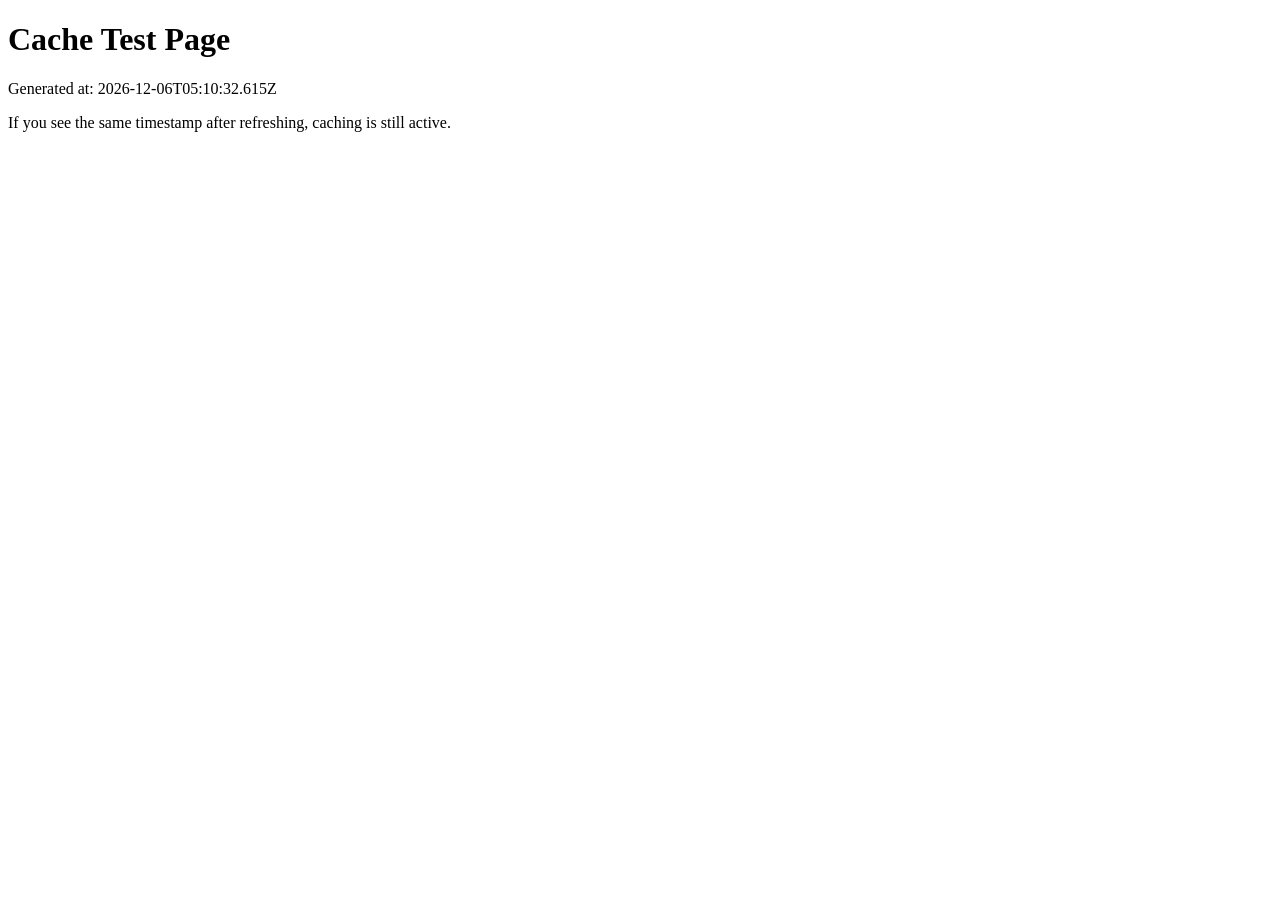
==== tracking/src/main/resources/static/cache-test.html @ b7cca205 "refactor: Remove Google Sheets sync and simplify to local database storage - Remove SyncController, " ====
<!DOCTYPE html>
<html>
<head>
    <meta charset="UTF-8">
    <meta http-equiv="Cache-Control" content="no-cache, no-store, must-revalidate">
    <meta http-equiv="Pragma" content="no-cache">
    <meta http-equiv="Expires" content="0">
    <title>Cache Test</title>
</head>
<body>
    <h1>Cache Test Page</h1>
    <p>Generated at: <span id="timestamp"></span></p>
    <p>If you see the same timestamp after refreshing, caching is still active.</p>
    
    <script>
        document.getElementById('timestamp').textContent = new Date().toISOString();
        console.log('Cache test loaded at:', new Date().toISOString());
    </script>
</body>
</html>
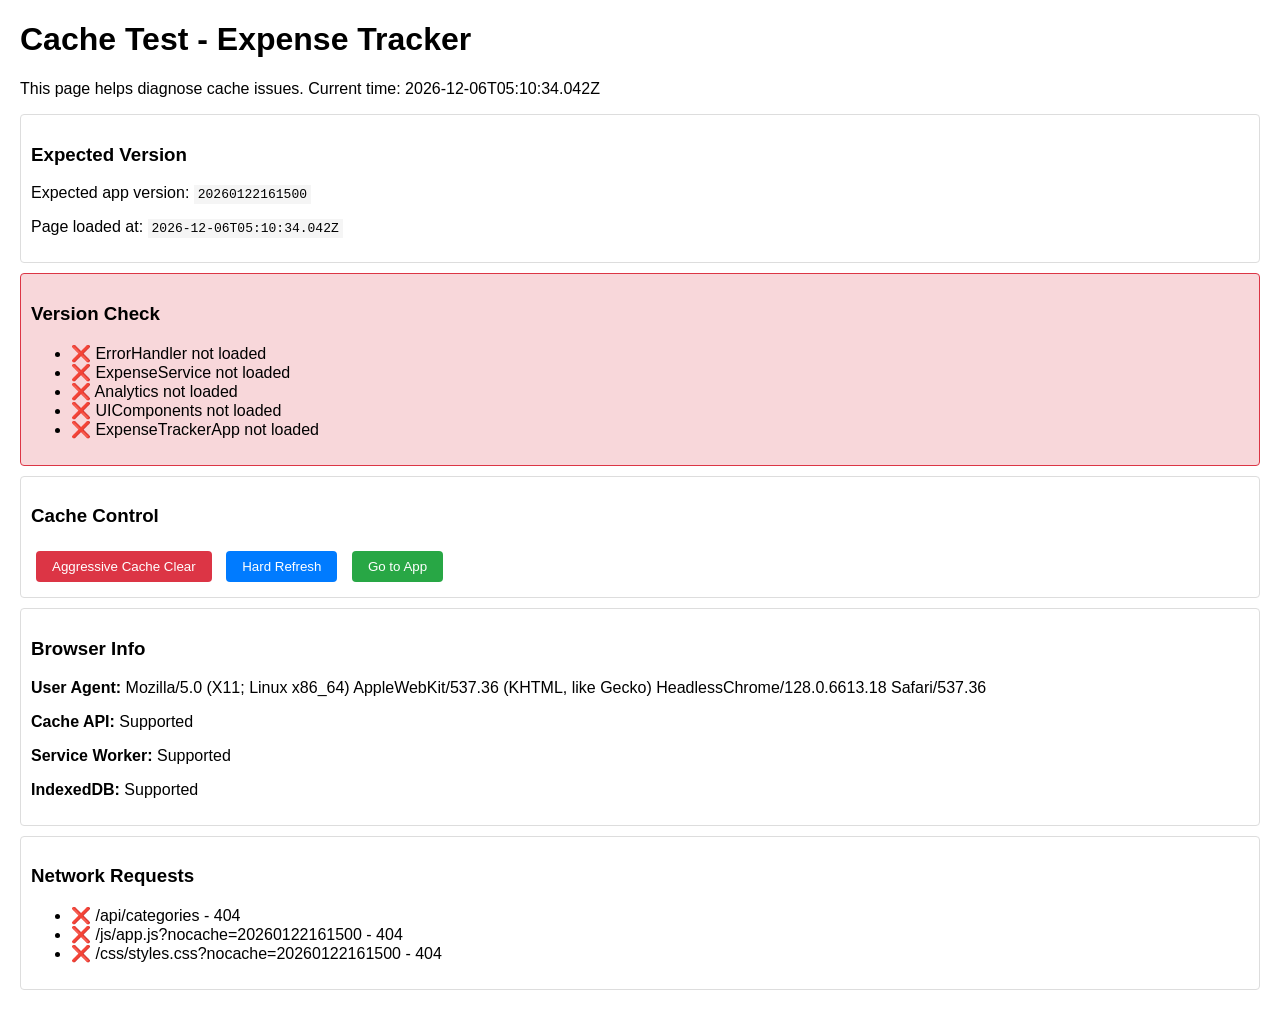
==== commit 2bd07ed1: "feat(expense-tracking): Add enhanced dashboard, payment methods, tags, and theme support - Add Cache" ====
--- a/tracking/src/main/resources/static/cache-test.html
+++ b/tracking/src/main/resources/static/cache-test.html
@@ -5,16 +5,207 @@
     <meta http-equiv="Cache-Control" content="no-cache, no-store, must-revalidate">
     <meta http-equiv="Pragma" content="no-cache">
     <meta http-equiv="Expires" content="0">
-    <title>Cache Test</title>
+    <title>Cache Test - Expense Tracker</title>
+    <style>
+        body { font-family: Arial, sans-serif; margin: 20px; }
+        .test-item { margin: 10px 0; padding: 10px; border-radius: 4px; border: 1px solid #ddd; }
+        .pass { background: #e8f5e8; border-color: #4caf50; }
+        .fail { background: #f8d7da; border-color: #dc3545; }
+        .version { font-family: monospace; background: #f5f5f5; padding: 2px 4px; }
+        button { padding: 8px 16px; margin: 5px; border: none; border-radius: 4px; cursor: pointer; }
+        .btn-primary { background: #007bff; color: white; }
+        .btn-danger { background: #dc3545; color: white; }
+        .btn-success { background: #28a745; color: white; }
+    </style>
 </head>
 <body>
-    <h1>Cache Test Page</h1>
-    <p>Generated at: <span id="timestamp"></span></p>
-    <p>If you see the same timestamp after refreshing, caching is still active.</p>
+    <h1>Cache Test - Expense Tracker</h1>
+    <p>This page helps diagnose cache issues. Current time: <span id="current-time"></span></p>
+    
+    <div class="test-item">
+        <h3>Expected Version</h3>
+        <p>Expected app version: <span class="version">20260122161500</span></p>
+        <p>Page loaded at: <span class="version" id="page-load-time"></span></p>
+    </div>
+    
+    <div id="version-test" class="test-item">
+        <h3>Version Check</h3>
+        <p>Loading JavaScript files to check versions...</p>
+    </div>
+    
+    <div class="test-item">
+        <h3>Cache Control</h3>
+        <button class="btn-danger" onclick="aggressiveCacheClear()">Aggressive Cache Clear</button>
+        <button class="btn-primary" onclick="window.location.reload(true)">Hard Refresh</button>
+        <button class="btn-success" onclick="window.location.href='/'">Go to App</button>
+    </div>
+    
+    <div class="test-item">
+        <h3>Browser Info</h3>
+        <p><strong>User Agent:</strong> <span id="user-agent"></span></p>
+        <p><strong>Cache API:</strong> <span id="cache-api"></span></p>
+        <p><strong>Service Worker:</strong> <span id="service-worker"></span></p>
+        <p><strong>IndexedDB:</strong> <span id="indexeddb"></span></p>
+    </div>
+    
+    <div class="test-item">
+        <h3>Network Requests</h3>
+        <div id="network-tests"></div>
+    </div>
+    
+    <!-- Load the app scripts to test versions -->
+    <script src="/js/error-handler.js?nocache=20260122161500&force=reload&test=true"></script>
+    <script src="/js/expense-service.js?nocache=20260122161500&force=reload&test=true"></script>
+    <script src="/js/analytics.js?nocache=20260122161500&force=reload&test=true"></script>
+    <script src="/js/ui-components.js?nocache=20260122161500&force=reload&test=true"></script>
+    <script src="/js/app.js?nocache=20260122161500&force=reload&test=true"></script>
     
     <script>
-        document.getElementById('timestamp').textContent = new Date().toISOString();
-        console.log('Cache test loaded at:', new Date().toISOString());
+        const expectedVersion = '20260122161500';
+        
+        // Update current time
+        document.getElementById('current-time').textContent = new Date().toISOString();
+        document.getElementById('page-load-time').textContent = new Date().toISOString();
+        
+        // Browser info
+        document.getElementById('user-agent').textContent = navigator.userAgent;
+        document.getElementById('cache-api').textContent = 'caches' in window ? 'Supported' : 'Not supported';
+        document.getElementById('service-worker').textContent = 'serviceWorker' in navigator ? 'Supported' : 'Not supported';
+        document.getElementById('indexeddb').textContent = 'indexedDB' in window ? 'Supported' : 'Not supported';
+        
+        // Version check
+        setTimeout(() => {
+            const versionTest = document.getElementById('version-test');
+            let allGood = true;
+            let results = [];
+            
+            // Check if classes loaded
+            if (typeof ErrorHandler !== 'undefined') {
+                results.push('✅ ErrorHandler loaded');
+            } else {
+                results.push('❌ ErrorHandler not loaded');
+                allGood = false;
+            }
+            
+            if (typeof ExpenseService !== 'undefined') {
+                results.push('✅ ExpenseService loaded');
+            } else {
+                results.push('❌ ExpenseService not loaded');
+                allGood = false;
+            }
+            
+            if (typeof Analytics !== 'undefined') {
+                const analytics = new Analytics();
+                if (analytics.version === expectedVersion) {
+                    results.push('✅ Analytics version correct: ' + analytics.version);
+                } else {
+                    results.push('❌ Analytics version wrong: ' + (analytics.version || 'undefined') + ' (expected: ' + expectedVersion + ')');
+                    allGood = false;
+                }
+            } else {
+                results.push('❌ Analytics not loaded');
+                allGood = false;
+            }
+            
+            if (typeof UIComponents !== 'undefined') {
+                results.push('✅ UIComponents loaded');
+            } else {
+                results.push('❌ UIComponents not loaded');
+                allGood = false;
+            }
+            
+            if (typeof ExpenseTrackerApp !== 'undefined') {
+                results.push('✅ ExpenseTrackerApp loaded');
+            } else {
+                results.push('❌ ExpenseTrackerApp not loaded');
+                allGood = false;
+            }
+            
+            versionTest.className = 'test-item ' + (allGood ? 'pass' : 'fail');
+            versionTest.innerHTML = '<h3>Version Check</h3><ul><li>' + results.join('</li><li>') + '</li></ul>';
+        }, 1000);
+        
+        // Network tests
+        async function testNetworkRequests() {
+            const networkTests = document.getElementById('network-tests');
+            const tests = [
+                '/api/categories',
+                '/js/app.js?nocache=' + expectedVersion,
+                '/css/styles.css?nocache=' + expectedVersion
+            ];
+            
+            const results = [];
+            
+            for (const url of tests) {
+                try {
+                    const response = await fetch(url, { 
+                        cache: 'no-cache',
+                        headers: { 'Cache-Control': 'no-cache' }
+                    });
+                    if (response.ok) {
+                        results.push(`✅ ${url} - ${response.status}`);
+                    } else {
+                        results.push(`❌ ${url} - ${response.status}`);
+                    }
+                } catch (error) {
+                    results.push(`❌ ${url} - Error: ${error.message}`);
+                }
+            }
+            
+            networkTests.innerHTML = '<ul><li>' + results.join('</li><li>') + '</li></ul>';
+        }
+        
+        testNetworkRequests();
+        
+        async function aggressiveCacheClear() {
+            const button = event.target;
+            button.textContent = 'Clearing...';
+            button.disabled = true;
+            
+            try {
+                // Clear all caches
+                if ('caches' in window) {
+                    const names = await caches.keys();
+                    console.log('Clearing caches:', names);
+                    await Promise.all(names.map(name => caches.delete(name)));
+                }
+                
+                // Clear storage
+                localStorage.clear();
+                sessionStorage.clear();
+                
+                // Clear IndexedDB
+                if ('indexedDB' in window) {
+                    await new Promise((resolve) => {
+                        const deleteReq = indexedDB.deleteDatabase('ExpenseTrackerDB');
+                        deleteReq.onsuccess = resolve;
+                        deleteReq.onerror = resolve;
+                        setTimeout(resolve, 2000); // Timeout
+                    });
+                }
+                
+                // Unregister service workers
+                if ('serviceWorker' in navigator) {
+                    const registrations = await navigator.serviceWorker.getRegistrations();
+                    await Promise.all(registrations.map(reg => reg.unregister()));
+                }
+                
+                button.textContent = 'Reloading...';
+                
+                // Force reload
+                const url = new URL(window.location.origin);
+                url.searchParams.set('v', expectedVersion);
+                url.searchParams.set('cb', Date.now());
+                url.searchParams.set('nocache', 'true');
+                
+                window.location.replace(url.href);
+                
+            } catch (error) {
+                console.error('Cache clear error:', error);
+                button.textContent = 'Error - Try Again';
+                button.disabled = false;
+            }
+        }
     </script>
 </body>
 </html>
